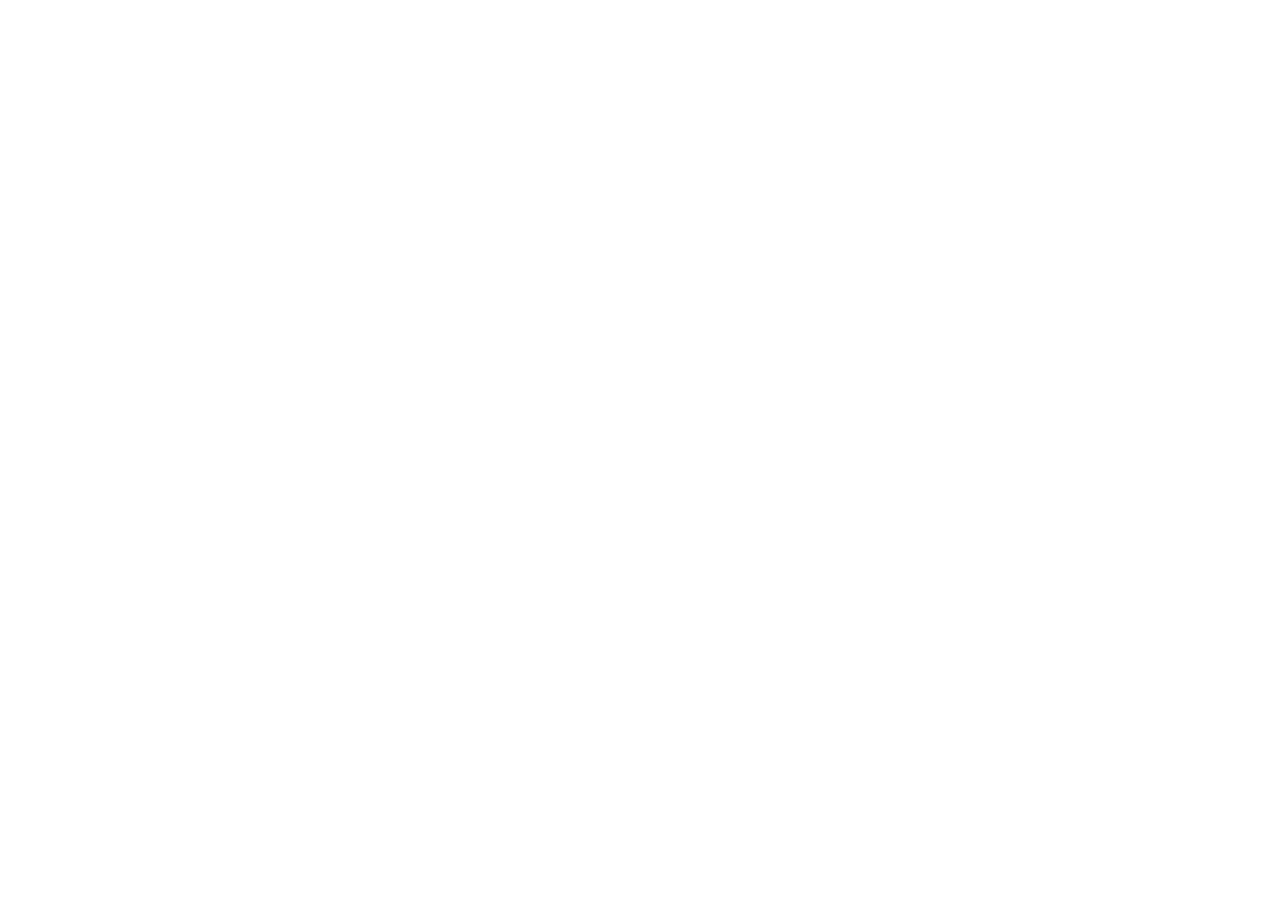
==== login.html @ 7dd2579e "init project" ====
<!DOCTYPE html>
<html lang="en">

<head>
  <meta charset="UTF-8">
  <meta http-equiv="X-UA-Compatible" content="IE=edge">
  <meta name="viewport" content="width=device-width, initial-scale=1.0">
  <title>Document</title>
</head>

<body>

</body>

</html>
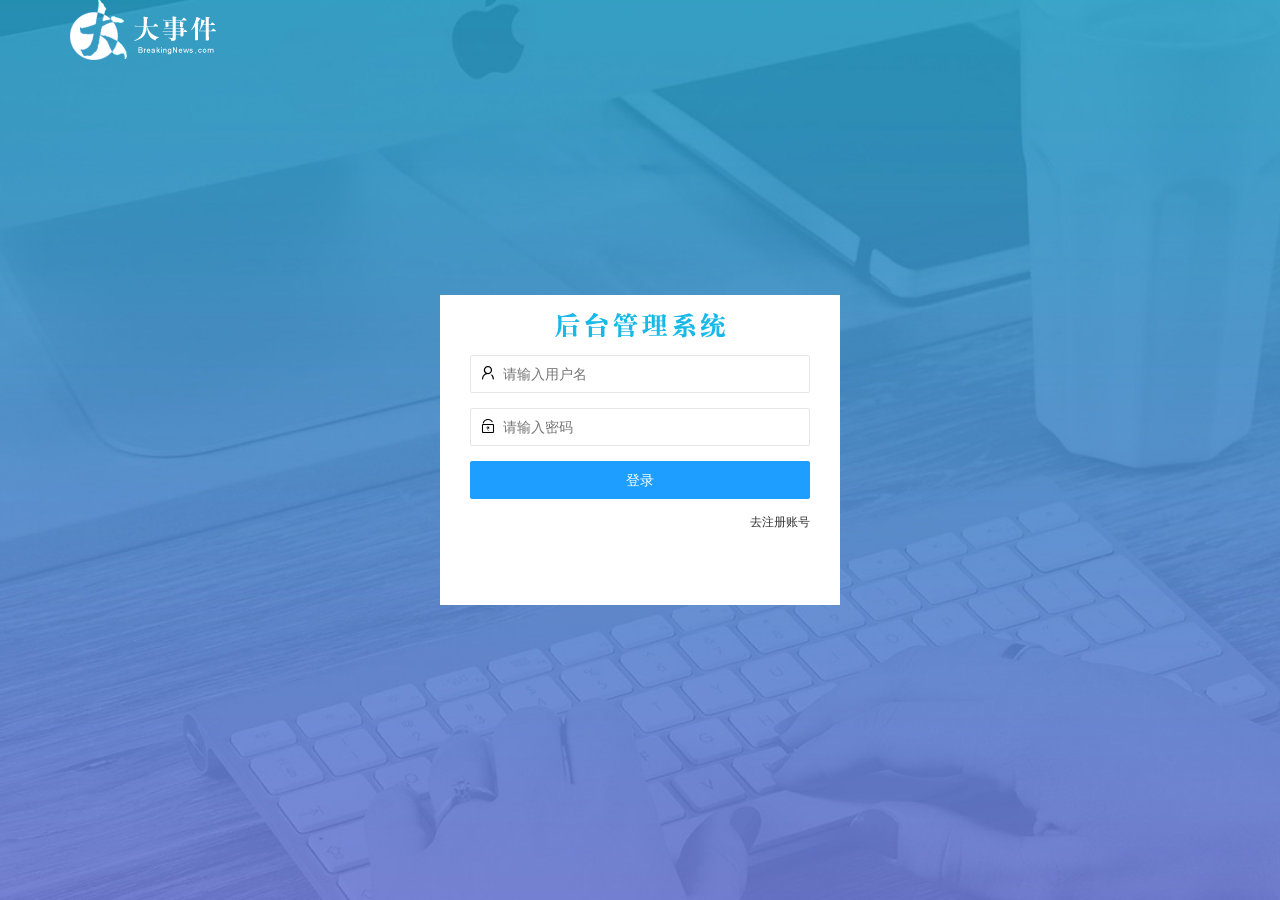
==== commit ae02a8e5: "完成了登录和注册功能的开发" ====
--- a/login.html
+++ b/login.html
@@ -5,11 +5,92 @@
   <meta charset="UTF-8">
   <meta http-equiv="X-UA-Compatible" content="IE=edge">
   <meta name="viewport" content="width=device-width, initial-scale=1.0">
-  <title>Document</title>
+  <title>大事件-登录/注册</title>
+  <!-- 导入 LayUI 的样式 -->
+  <link rel="stylesheet" href="./assets/lib/layui/css/layui.css" />
+  <!-- 导入自己的样式表 -->
+  <link rel="stylesheet" href="./assets/css/login.css">
 </head>
 
 <body>
+  <!-- 头部的 Logo 区域 -->
+  <div class="layui-main">
+    <img src="./assets/images/logo.png" alt="" />
+  </div>
 
+  <!-- 登录注册区域 -->
+  <div class="loginAndRegBox">
+    <div class="title-box"></div>
+
+    <!-- 登录的div -->
+    <div class="login-box">
+      <!-- 登录的表单 -->
+      <form class="layui-form" id="form_login">
+        <!-- 用户名 -->
+        <div class="layui-form-item">
+          <i class="layui-icon layui-icon-username"></i>
+          <input type="text" name="username" required lay-verify="required" placeholder="请输入用户名" autocomplete="off"
+            class="layui-input" />
+        </div>
+        <!-- 密码 -->
+        <div class="layui-form-item">
+          <i class="layui-icon layui-icon-password"></i>
+          <input type="password" name="password" required lay-verify="required|pwd" placeholder="请输入密码"
+            autocomplete="off" class="layui-input" />
+        </div>
+        <!-- 登录按钮 -->
+        <div class="layui-form-item">
+          <!-- 注意：表单提交按钮和普通按钮的区别，就是 lay-submit 属性 -->
+          <button class="layui-btn layui-btn-fluid layui-btn-normal" lay-submit>登录</button>
+        </div>
+        <div class="layui-form-item links">
+          <a href="javascript:;" id="link_reg">去注册账号</a>
+        </div>
+      </form>
+    </div>
+
+    <!-- 注册的div -->
+    <div class="reg-box">
+      <!-- 注册的表单 -->
+      <form class="layui-form" id="form_reg">
+        <!-- 用户名 -->
+        <div class="layui-form-item">
+          <i class="layui-icon layui-icon-username"></i>
+          <input type="text" name="username" required lay-verify="required" placeholder="请输入用户名" autocomplete="off"
+            class="layui-input" />
+        </div>
+        <!-- 密码 -->
+        <div class="layui-form-item">
+          <i class="layui-icon layui-icon-password"></i>
+          <input type="password" name="password" required lay-verify="required|pwd" placeholder="请输入密码"
+            autocomplete="off" class="layui-input" />
+        </div>
+        <!-- 密码确认框 -->
+        <div class="layui-form-item">
+          <i class="layui-icon layui-icon-password"></i>
+          <input type="password" name="repassword" required lay-verify="required|pwd|repwd" placeholder="再次确认密码"
+            autocomplete="off" class="layui-input" />
+        </div>
+        <!-- 注册按钮 -->
+        <div class="layui-form-item">
+          <!-- 注意：表单提交按钮和普通按钮的区别，就是 lay-submit 属性 -->
+          <button class="layui-btn layui-btn-fluid layui-btn-normal" lay-submit>注册</button>
+        </div>
+        <div class="layui-form-item links">
+          <a href="javascript:;" id="link_login">去登录</a>
+        </div>
+      </form>
+    </div>
+  </div>
+
+  <!-- 导入 Layui 的JS文件 -->
+  <script src="./assets/lib/layui/layui.all.js"></script>
+  <!-- 导入 JQuery -->
+  <script src="./assets/lib/jquery.js"></script>
+  <!-- 导入自己封装的 baseAPI.js -->
+  <script src="./assets/js/baseAPI.js"></script>
+  <!-- 导入自己的 JavaScript 脚本 -->
+  <script src="./assets/js/login.js"></script>
 </body>
 
 </html>
--- a/assets/lib/layui/css/layui.css
+++ b/assets/lib/layui/css/layui.css
@@ -0,0 +1,2 @@
+/** layui-v2.5.5 MIT License By https://www.layui.com */
+ .layui-inline,img{display:inline-block;vertical-align:middle}h1,h2,h3,h4,h5,h6{font-weight:400}.layui-edge,.layui-header,.layui-inline,.layui-main{position:relative}.layui-body,.layui-edge,.layui-elip{overflow:hidden}.layui-btn,.layui-edge,.layui-inline,img{vertical-align:middle}.layui-btn,.layui-disabled,.layui-icon,.layui-unselect{-moz-user-select:none;-webkit-user-select:none;-ms-user-select:none}.layui-elip,.layui-form-checkbox span,.layui-form-pane .layui-form-label{text-overflow:ellipsis;white-space:nowrap}.layui-breadcrumb,.layui-tree-btnGroup{visibility:hidden}blockquote,body,button,dd,div,dl,dt,form,h1,h2,h3,h4,h5,h6,input,li,ol,p,pre,td,textarea,th,ul{margin:0;padding:0;-webkit-tap-highlight-color:rgba(0,0,0,0)}a:active,a:hover{outline:0}img{border:none}li{list-style:none}table{border-collapse:collapse;border-spacing:0}h4,h5,h6{font-size:100%}button,input,optgroup,option,select,textarea{font-family:inherit;font-size:inherit;font-style:inherit;font-weight:inherit;outline:0}pre{white-space:pre-wrap;white-space:-moz-pre-wrap;white-space:-pre-wrap;white-space:-o-pre-wrap;word-wrap:break-word}body{line-height:24px;font:14px Helvetica Neue,Helvetica,PingFang SC,Tahoma,Arial,sans-serif}hr{height:1px;margin:10px 0;border:0;clear:both}a{color:#333;text-decoration:none}a:hover{color:#777}a cite{font-style:normal;*cursor:pointer}.layui-border-box,.layui-border-box *{box-sizing:border-box}.layui-box,.layui-box *{box-sizing:content-box}.layui-clear{clear:both;*zoom:1}.layui-clear:after{content:'\20';clear:both;*zoom:1;display:block;height:0}.layui-inline{*display:inline;*zoom:1}.layui-edge{display:inline-block;width:0;height:0;border-width:6px;border-style:dashed;border-color:transparent}.layui-edge-top{top:-4px;border-bottom-color:#999;border-bottom-style:solid}.layui-edge-right{border-left-color:#999;border-left-style:solid}.layui-edge-bottom{top:2px;border-top-color:#999;border-top-style:solid}.layui-edge-left{border-right-color:#999;border-right-style:solid}.layui-disabled,.layui-disabled:hover{color:#d2d2d2!important;cursor:not-allowed!important}.layui-circle{border-radius:100%}.layui-show{display:block!important}.layui-hide{display:none!important}@font-face{font-family:layui-icon;src:url(../font/iconfont.eot?v=250);src:url(../font/iconfont.eot?v=250#iefix) format('embedded-opentype'),url(../font/iconfont.woff2?v=250) format('woff2'),url(../font/iconfont.woff?v=250) format('woff'),url(../font/iconfont.ttf?v=250) format('truetype'),url(../font/iconfont.svg?v=250#layui-icon) format('svg')}.layui-icon{font-family:layui-icon!important;font-size:16px;font-style:normal;-webkit-font-smoothing:antialiased;-moz-osx-font-smoothing:grayscale}.layui-icon-reply-fill:before{content:"\e611"}.layui-icon-set-fill:before{content:"\e614"}.layui-icon-menu-fill:before{content:"\e60f"}.layui-icon-search:before{content:"\e615"}.layui-icon-share:before{content:"\e641"}.layui-icon-set-sm:before{content:"\e620"}.layui-icon-engine:before{content:"\e628"}.layui-icon-close:before{content:"\1006"}.layui-icon-close-fill:before{content:"\1007"}.layui-icon-chart-screen:before{content:"\e629"}.layui-icon-star:before{content:"\e600"}.layui-icon-circle-dot:before{content:"\e617"}.layui-icon-chat:before{content:"\e606"}.layui-icon-release:before{content:"\e609"}.layui-icon-list:before{content:"\e60a"}.layui-icon-chart:before{content:"\e62c"}.layui-icon-ok-circle:before{content:"\1005"}.layui-icon-layim-theme:before{content:"\e61b"}.layui-icon-table:before{content:"\e62d"}.layui-icon-right:before{content:"\e602"}.layui-icon-left:before{content:"\e603"}.layui-icon-cart-simple:before{content:"\e698"}.layui-icon-face-cry:before{content:"\e69c"}.layui-icon-face-smile:before{content:"\e6af"}.layui-icon-survey:before{content:"\e6b2"}.layui-icon-tree:before{content:"\e62e"}.layui-icon-upload-circle:before{content:"\e62f"}.layui-icon-add-circle:before{content:"\e61f"}.layui-icon-download-circle:before{content:"\e601"}.layui-icon-templeate-1:before{content:"\e630"}.layui-icon-util:before{content:"\e631"}.layui-icon-face-surprised:before{content:"\e664"}.layui-icon-edit:before{content:"\e642"}.layui-icon-speaker:before{content:"\e645"}.layui-icon-down:before{content:"\e61a"}.layui-icon-file:before{content:"\e621"}.layui-icon-layouts:before{content:"\e632"}.layui-icon-rate-half:before{content:"\e6c9"}.layui-icon-add-circle-fine:before{content:"\e608"}.layui-icon-prev-circle:before{content:"\e633"}.layui-icon-read:before{content:"\e705"}.layui-icon-404:before{content:"\e61c"}.layui-icon-carousel:before{content:"\e634"}.layui-icon-help:before{content:"\e607"}.layui-icon-code-circle:before{content:"\e635"}.layui-icon-water:before{content:"\e636"}.layui-icon-username:before{content:"\e66f"}.layui-icon-find-fill:before{content:"\e670"}.layui-icon-about:before{content:"\e60b"}.layui-icon-location:before{content:"\e715"}.layui-icon-up:before{content:"\e619"}.layui-icon-pause:before{content:"\e651"}.layui-icon-date:before{content:"\e637"}.layui-icon-layim-uploadfile:before{content:"\e61d"}.layui-icon-delete:before{content:"\e640"}.layui-icon-play:before{content:"\e652"}.layui-icon-top:before{content:"\e604"}.layui-icon-friends:before{content:"\e612"}.layui-icon-refresh-3:before{content:"\e9aa"}.layui-icon-ok:before{content:"\e605"}.layui-icon-layer:before{content:"\e638"}.layui-icon-face-smile-fine:before{content:"\e60c"}.layui-icon-dollar:before{content:"\e659"}.layui-icon-group:before{content:"\e613"}.layui-icon-layim-download:before{content:"\e61e"}.layui-icon-picture-fine:before{content:"\e60d"}.layui-icon-link:before{content:"\e64c"}.layui-icon-diamond:before{content:"\e735"}.layui-icon-log:before{content:"\e60e"}.layui-icon-rate-solid:before{content:"\e67a"}.layui-icon-fonts-del:before{content:"\e64f"}.layui-icon-unlink:before{content:"\e64d"}.layui-icon-fonts-clear:before{content:"\e639"}.layui-icon-triangle-r:before{content:"\e623"}.layui-icon-circle:before{content:"\e63f"}.layui-icon-radio:before{content:"\e643"}.layui-icon-align-center:before{content:"\e647"}.layui-icon-align-right:before{content:"\e648"}.layui-icon-align-left:before{content:"\e649"}.layui-icon-loading-1:before{content:"\e63e"}.layui-icon-return:before{content:"\e65c"}.layui-icon-fonts-strong:before{content:"\e62b"}.layui-icon-upload:before{content:"\e67c"}.layui-icon-dialogue:before{content:"\e63a"}.layui-icon-video:before{content:"\e6ed"}.layui-icon-headset:before{content:"\e6fc"}.layui-icon-cellphone-fine:before{content:"\e63b"}.layui-icon-add-1:before{content:"\e654"}.layui-icon-face-smile-b:before{content:"\e650"}.layui-icon-fonts-html:before{content:"\e64b"}.layui-icon-form:before{content:"\e63c"}.layui-icon-cart:before{content:"\e657"}.layui-icon-camera-fill:before{content:"\e65d"}.layui-icon-tabs:before{content:"\e62a"}.layui-icon-fonts-code:before{content:"\e64e"}.layui-icon-fire:before{content:"\e756"}.layui-icon-set:before{content:"\e716"}.layui-icon-fonts-u:before{content:"\e646"}.layui-icon-triangle-d:before{content:"\e625"}.layui-icon-tips:before{content:"\e702"}.layui-icon-picture:before{content:"\e64a"}.layui-icon-more-vertical:before{content:"\e671"}.layui-icon-flag:before{content:"\e66c"}.layui-icon-loading:before{content:"\e63d"}.layui-icon-fonts-i:before{content:"\e644"}.layui-icon-refresh-1:before{content:"\e666"}.layui-icon-rmb:before{content:"\e65e"}.layui-icon-home:before{content:"\e68e"}.layui-icon-user:before{content:"\e770"}.layui-icon-notice:before{content:"\e667"}.layui-icon-login-weibo:before{content:"\e675"}.layui-icon-voice:before{content:"\e688"}.layui-icon-upload-drag:before{content:"\e681"}.layui-icon-login-qq:before{content:"\e676"}.layui-icon-snowflake:before{content:"\e6b1"}.layui-icon-file-b:before{content:"\e655"}.layui-icon-template:before{content:"\e663"}.layui-icon-auz:before{content:"\e672"}.layui-icon-console:before{content:"\e665"}.layui-icon-app:before{content:"\e653"}.layui-icon-prev:before{content:"\e65a"}.layui-icon-website:before{content:"\e7ae"}.layui-icon-next:before{content:"\e65b"}.layui-icon-component:before{content:"\e857"}.layui-icon-more:before{content:"\e65f"}.layui-icon-login-wechat:before{content:"\e677"}.layui-icon-shrink-right:before{content:"\e668"}.layui-icon-spread-left:before{content:"\e66b"}.layui-icon-camera:before{content:"\e660"}.layui-icon-note:before{content:"\e66e"}.layui-icon-refresh:before{content:"\e669"}.layui-icon-female:before{content:"\e661"}.layui-icon-male:before{content:"\e662"}.layui-icon-password:before{content:"\e673"}.layui-icon-senior:before{content:"\e674"}.layui-icon-theme:before{content:"\e66a"}.layui-icon-tread:before{content:"\e6c5"}.layui-icon-praise:before{content:"\e6c6"}.layui-icon-star-fill:before{content:"\e658"}.layui-icon-rate:before{content:"\e67b"}.layui-icon-template-1:before{content:"\e656"}.layui-icon-vercode:before{content:"\e679"}.layui-icon-cellphone:before{content:"\e678"}.layui-icon-screen-full:before{content:"\e622"}.layui-icon-screen-restore:before{content:"\e758"}.layui-icon-cols:before{content:"\e610"}.layui-icon-export:before{content:"\e67d"}.layui-icon-print:before{content:"\e66d"}.layui-icon-slider:before{content:"\e714"}.layui-icon-addition:before{content:"\e624"}.layui-icon-subtraction:before{content:"\e67e"}.layui-icon-service:before{content:"\e626"}.layui-icon-transfer:before{content:"\e691"}.layui-main{width:1140px;margin:0 auto}.layui-header{z-index:1000;height:60px}.layui-header a:hover{transition:all .5s;-webkit-transition:all .5s}.layui-side{position:fixed;left:0;top:0;bottom:0;z-index:999;width:200px;overflow-x:hidden}.layui-side-scroll{position:relative;width:220px;height:100%;overflow-x:hidden}.layui-body{position:absolute;left:200px;right:0;top:0;bottom:0;z-index:998;width:auto;overflow-y:auto;box-sizing:border-box}.layui-layout-body{overflow:hidden}.layui-layout-admin .layui-header{background-color:#23262E}.layui-layout-admin .layui-side{top:60px;width:200px;overflow-x:hidden}.layui-layout-admin .layui-body{position:fixed;top:60px;bottom:44px}.layui-layout-admin .layui-main{width:auto;margin:0 15px}.layui-layout-admin .layui-footer{position:fixed;left:200px;right:0;bottom:0;height:44px;line-height:44px;padding:0 15px;background-color:#eee}.layui-layout-admin .layui-logo{position:absolute;left:0;top:0;width:200px;height:100%;line-height:60px;text-align:center;color:#009688;font-size:16px}.layui-layout-admin .layui-header .layui-nav{background:0 0}.layui-layout-left{position:absolute!important;left:200px;top:0}.layui-layout-right{position:absolute!important;right:0;top:0}.layui-container{position:relative;margin:0 auto;padding:0 15px;box-sizing:border-box}.layui-fluid{position:relative;margin:0 auto;padding:0 15px}.layui-row:after,.layui-row:before{content:'';display:block;clear:both}.layui-col-lg1,.layui-col-lg10,.layui-col-lg11,.layui-col-lg12,.layui-col-lg2,.layui-col-lg3,.layui-col-lg4,.layui-col-lg5,.layui-col-lg6,.layui-col-lg7,.layui-col-lg8,.layui-col-lg9,.layui-col-md1,.layui-col-md10,.layui-col-md11,.layui-col-md12,.layui-col-md2,.layui-col-md3,.layui-col-md4,.layui-col-md5,.layui-col-md6,.layui-col-md7,.layui-col-md8,.layui-col-md9,.layui-col-sm1,.layui-col-sm10,.layui-col-sm11,.layui-col-sm12,.layui-col-sm2,.layui-col-sm3,.layui-col-sm4,.layui-col-sm5,.layui-col-sm6,.layui-col-sm7,.layui-col-sm8,.layui-col-sm9,.layui-col-xs1,.layui-col-xs10,.layui-col-xs11,.layui-col-xs12,.layui-col-xs2,.layui-col-xs3,.layui-col-xs4,.layui-col-xs5,.layui-col-xs6,.layui-col-xs7,.layui-col-xs8,.layui-col-xs9{position:relative;display:block;box-sizing:border-box}.layui-col-xs1,.layui-col-xs10,.layui-col-xs11,.layui-col-xs12,.layui-col-xs2,.layui-col-xs3,.layui-col-xs4,.layui-col-xs5,.layui-col-xs6,.layui-col-xs7,.layui-col-xs8,.layui-col-xs9{float:left}.layui-col-xs1{width:8.33333333%}.layui-col-xs2{width:16.66666667%}.layui-col-xs3{width:25%}.layui-col-xs4{width:33.33333333%}.layui-col-xs5{width:41.66666667%}.layui-col-xs6{width:50%}.layui-col-xs7{width:58.33333333%}.layui-col-xs8{width:66.66666667%}.layui-col-xs9{width:75%}.layui-col-xs10{width:83.33333333%}.layui-col-xs11{width:91.66666667%}.layui-col-xs12{width:100%}.layui-col-xs-offset1{margin-left:8.33333333%}.layui-col-xs-offset2{margin-left:16.66666667%}.layui-col-xs-offset3{margin-left:25%}.layui-col-xs-offset4{margin-left:33.33333333%}.layui-col-xs-offset5{margin-left:41.66666667%}.layui-col-xs-offset6{margin-left:50%}.layui-col-xs-offset7{margin-left:58.33333333%}.layui-col-xs-offset8{margin-left:66.66666667%}.layui-col-xs-offset9{margin-left:75%}.layui-col-xs-offset10{margin-left:83.33333333%}.layui-col-xs-offset11{margin-left:91.66666667%}.layui-col-xs-offset12{margin-left:100%}@media screen and (max-width:768px){.layui-hide-xs{display:none!important}.layui-show-xs-block{display:block!important}.layui-show-xs-inline{display:inline!important}.layui-show-xs-inline-block{display:inline-block!important}}@media screen and (min-width:768px){.layui-container{width:750px}.layui-hide-sm{display:none!important}.layui-show-sm-block{display:block!important}.layui-show-sm-inline{display:inline!important}.layui-show-sm-inline-block{display:inline-block!important}.layui-col-sm1,.layui-col-sm10,.layui-col-sm11,.layui-col-sm12,.layui-col-sm2,.layui-col-sm3,.layui-col-sm4,.layui-col-sm5,.layui-col-sm6,.layui-col-sm7,.layui-col-sm8,.layui-col-sm9{float:left}.layui-col-sm1{width:8.33333333%}.layui-col-sm2{width:16.66666667%}.layui-col-sm3{width:25%}.layui-col-sm4{width:33.33333333%}.layui-col-sm5{width:41.66666667%}.layui-col-sm6{width:50%}.layui-col-sm7{width:58.33333333%}.layui-col-sm8{width:66.66666667%}.layui-col-sm9{width:75%}.layui-col-sm10{width:83.33333333%}.layui-col-sm11{width:91.66666667%}.layui-col-sm12{width:100%}.layui-col-sm-offset1{margin-left:8.33333333%}.layui-col-sm-offset2{margin-left:16.66666667%}.layui-col-sm-offset3{margin-left:25%}.layui-col-sm-offset4{margin-left:33.33333333%}.layui-col-sm-offset5{margin-left:41.66666667%}.layui-col-sm-offset6{margin-left:50%}.layui-col-sm-offset7{margin-left:58.33333333%}.layui-col-sm-offset8{margin-left:66.66666667%}.layui-col-sm-offset9{margin-left:75%}.layui-col-sm-offset10{margin-left:83.33333333%}.layui-col-sm-offset11{margin-left:91.66666667%}.layui-col-sm-offset12{margin-left:100%}}@media screen and (min-width:992px){.layui-container{width:970px}.layui-hide-md{display:none!important}.layui-show-md-block{display:block!important}.layui-show-md-inline{display:inline!important}.layui-show-md-inline-block{display:inline-block!important}.layui-col-md1,.layui-col-md10,.layui-col-md11,.layui-col-md12,.layui-col-md2,.layui-col-md3,.layui-col-md4,.layui-col-md5,.layui-col-md6,.layui-col-md7,.layui-col-md8,.layui-col-md9{float:left}.layui-col-md1{width:8.33333333%}.layui-col-md2{width:16.66666667%}.layui-col-md3{width:25%}.layui-col-md4{width:33.33333333%}.layui-col-md5{width:41.66666667%}.layui-col-md6{width:50%}.layui-col-md7{width:58.33333333%}.layui-col-md8{width:66.66666667%}.layui-col-md9{width:75%}.layui-col-md10{width:83.33333333%}.layui-col-md11{width:91.66666667%}.layui-col-md12{width:100%}.layui-col-md-offset1{margin-left:8.33333333%}.layui-col-md-offset2{margin-left:16.66666667%}.layui-col-md-offset3{margin-left:25%}.layui-col-md-offset4{margin-left:33.33333333%}.layui-col-md-offset5{margin-left:41.66666667%}.layui-col-md-offset6{margin-left:50%}.layui-col-md-offset7{margin-left:58.33333333%}.layui-col-md-offset8{margin-left:66.66666667%}.layui-col-md-offset9{margin-left:75%}.layui-col-md-offset10{margin-left:83.33333333%}.layui-col-md-offset11{margin-left:91.66666667%}.layui-col-md-offset12{margin-left:100%}}@media screen and (min-width:1200px){.layui-container{width:1170px}.layui-hide-lg{display:none!important}.layui-show-lg-block{display:block!important}.layui-show-lg-inline{display:inline!important}.layui-show-lg-inline-block{display:inline-block!important}.layui-col-lg1,.layui-col-lg10,.layui-col-lg11,.layui-col-lg12,.layui-col-lg2,.layui-col-lg3,.layui-col-lg4,.layui-col-lg5,.layui-col-lg6,.layui-col-lg7,.layui-col-lg8,.layui-col-lg9{float:left}.layui-col-lg1{width:8.33333333%}.layui-col-lg2{width:16.66666667%}.layui-col-lg3{width:25%}.layui-col-lg4{width:33.33333333%}.layui-col-lg5{width:41.66666667%}.layui-col-lg6{width:50%}.layui-col-lg7{width:58.33333333%}.layui-col-lg8{width:66.66666667%}.layui-col-lg9{width:75%}.layui-col-lg10{width:83.33333333%}.layui-col-lg11{width:91.66666667%}.layui-col-lg12{width:100%}.layui-col-lg-offset1{margin-left:8.33333333%}.layui-col-lg-offset2{margin-left:16.66666667%}.layui-col-lg-offset3{margin-left:25%}.layui-col-lg-offset4{margin-left:33.33333333%}.layui-col-lg-offset5{margin-left:41.66666667%}.layui-col-lg-offset6{margin-left:50%}.layui-col-lg-offset7{margin-left:58.33333333%}.layui-col-lg-offset8{margin-left:66.66666667%}.layui-col-lg-offset9{margin-left:75%}.layui-col-lg-offset10{margin-left:83.33333333%}.layui-col-lg-offset11{margin-left:91.66666667%}.layui-col-lg-offset12{margin-left:100%}}.layui-col-space1{margin:-.5px}.layui-col-space1>*{padding:.5px}.layui-col-space3{margin:-1.5px}.layui-col-space3>*{padding:1.5px}.layui-col-space5{margin:-2.5px}.layui-col-space5>*{padding:2.5px}.layui-col-space8{margin:-3.5px}.layui-col-space8>*{padding:3.5px}.layui-col-space10{margin:-5px}.layui-col-space10>*{padding:5px}.layui-col-space12{margin:-6px}.layui-col-space12>*{padding:6px}.layui-col-space15{margin:-7.5px}.layui-col-space15>*{padding:7.5px}.layui-col-space18{margin:-9px}.layui-col-space18>*{padding:9px}.layui-col-space20{margin:-10px}.layui-col-space20>*{padding:10px}.layui-col-space22{margin:-11px}.layui-col-space22>*{padding:11px}.layui-col-space25{margin:-12.5px}.layui-col-space25>*{padding:12.5px}.layui-col-space30{margin:-15px}.layui-col-space30>*{padding:15px}.layui-btn,.layui-input,.layui-select,.layui-textarea,.layui-upload-button{outline:0;-webkit-appearance:none;transition:all .3s;-webkit-transition:all .3s;box-sizing:border-box}.layui-elem-quote{margin-bottom:10px;padding:15px;line-height:22px;border-left:5px solid #009688;border-radius:0 2px 2px 0;background-color:#f2f2f2}.layui-quote-nm{border-style:solid;border-width:1px 1px 1px 5px;background:0 0}.layui-elem-field{margin-bottom:10px;padding:0;border-width:1px;border-style:solid}.layui-elem-field legend{margin-left:20px;padding:0 10px;font-size:20px;font-weight:300}.layui-field-title{margin:10px 0 20px;border-width:1px 0 0}.layui-field-box{padding:10px 15px}.layui-field-title .layui-field-box{padding:10px 0}.layui-progress{position:relative;height:6px;border-radius:20px;background-color:#e2e2e2}.layui-progress-bar{position:absolute;left:0;top:0;width:0;max-width:100%;height:6px;border-radius:20px;text-align:right;background-color:#5FB878;transition:all .3s;-webkit-transition:all .3s}.layui-progress-big,.layui-progress-big .layui-progress-bar{height:18px;line-height:18px}.layui-progress-text{position:relative;top:-20px;line-height:18px;font-size:12px;color:#666}.layui-progress-big .layui-progress-text{position:static;padding:0 10px;color:#fff}.layui-collapse{border-width:1px;border-style:solid;border-radius:2px}.layui-colla-content,.layui-colla-item{border-top-width:1px;border-top-style:solid}.layui-colla-item:first-child{border-top:none}.layui-colla-title{position:relative;height:42px;line-height:42px;padding:0 15px 0 35px;color:#333;background-color:#f2f2f2;cursor:pointer;font-size:14px;overflow:hidden}.layui-colla-content{display:none;padding:10px 15px;line-height:22px;color:#666}.layui-colla-icon{position:absolute;left:15px;top:0;font-size:14px}.layui-card{margin-bottom:15px;border-radius:2px;background-color:#fff;box-shadow:0 1px 2px 0 rgba(0,0,0,.05)}.layui-card:last-child{margin-bottom:0}.layui-card-header{position:relative;height:42px;line-height:42px;padding:0 15px;border-bottom:1px solid #f6f6f6;color:#333;border-radius:2px 2px 0 0;font-size:14px}.layui-bg-black,.layui-bg-blue,.layui-bg-cyan,.layui-bg-green,.layui-bg-orange,.layui-bg-red{color:#fff!important}.layui-card-body{position:relative;padding:10px 15px;line-height:24px}.layui-card-body[pad15]{padding:15px}.layui-card-body[pad20]{padding:20px}.layui-card-body .layui-table{margin:5px 0}.layui-card .layui-tab{margin:0}.layui-panel-window{position:relative;padding:15px;border-radius:0;border-top:5px solid #E6E6E6;background-color:#fff}.layui-auxiliar-moving{position:fixed;left:0;right:0;top:0;bottom:0;width:100%;height:100%;background:0 0;z-index:9999999999}.layui-form-label,.layui-form-mid,.layui-form-select,.layui-input-block,.layui-input-inline,.layui-textarea{position:relative}.layui-bg-red{background-color:#FF5722!important}.layui-bg-orange{background-color:#FFB800!important}.layui-bg-green{background-color:#009688!important}.layui-bg-cyan{background-color:#2F4056!important}.layui-bg-blue{background-color:#1E9FFF!important}.layui-bg-black{background-color:#393D49!important}.layui-bg-gray{background-color:#eee!important;color:#666!important}.layui-badge-rim,.layui-colla-content,.layui-colla-item,.layui-collapse,.layui-elem-field,.layui-form-pane .layui-form-item[pane],.layui-form-pane .layui-form-label,.layui-input,.layui-layedit,.layui-layedit-tool,.layui-quote-nm,.layui-select,.layui-tab-bar,.layui-tab-card,.layui-tab-title,.layui-tab-title .layui-this:after,.layui-textarea{border-color:#e6e6e6}.layui-timeline-item:before,hr{background-color:#e6e6e6}.layui-text{line-height:22px;font-size:14px;color:#666}.layui-text h1,.layui-text h2,.layui-text h3{font-weight:500;color:#333}.layui-text h1{font-size:30px}.layui-text h2{font-size:24px}.layui-text h3{font-size:18px}.layui-text a:not(.layui-btn){color:#01AAED}.layui-text a:not(.layui-btn):hover{text-decoration:underline}.layui-text ul{padding:5px 0 5px 15px}.layui-text ul li{margin-top:5px;list-style-type:disc}.layui-text em,.layui-word-aux{color:#999!important;padding:0 5px!important}.layui-btn{display:inline-block;height:38px;line-height:38px;padding:0 18px;background-color:#009688;color:#fff;white-space:nowrap;text-align:center;font-size:14px;border:none;border-radius:2px;cursor:pointer}.layui-btn:hover{opacity:.8;filter:alpha(opacity=80);color:#fff}.layui-btn:active{opacity:1;filter:alpha(opacity=100)}.layui-btn+.layui-btn{margin-left:10px}.layui-btn-container{font-size:0}.layui-btn-container .layui-btn{margin-right:10px;margin-bottom:10px}.layui-btn-container .layui-btn+.layui-btn{margin-left:0}.layui-table .layui-btn-container .layui-btn{margin-bottom:9px}.layui-btn-radius{border-radius:100px}.layui-btn .layui-icon{margin-right:3px;font-size:18px;vertical-align:bottom;vertical-align:middle\9}.layui-btn-primary{border:1px solid #C9C9C9;background-color:#fff;color:#555}.layui-btn-primary:hover{border-color:#009688;color:#333}.layui-btn-normal{background-color:#1E9FFF}.layui-btn-warm{background-color:#FFB800}.layui-btn-danger{background-color:#FF5722}.layui-btn-checked{background-color:#5FB878}.layui-btn-disabled,.layui-btn-disabled:active,.layui-btn-disabled:hover{border:1px solid #e6e6e6;background-color:#FBFBFB;color:#C9C9C9;cursor:not-allowed;opacity:1}.layui-btn-lg{height:44px;line-height:44px;padding:0 25px;font-size:16px}.layui-btn-sm{height:30px;line-height:30px;padding:0 10px;font-size:12px}.layui-btn-sm i{font-size:16px!important}.layui-btn-xs{height:22px;line-height:22px;padding:0 5px;font-size:12px}.layui-btn-xs i{font-size:14px!important}.layui-btn-group{display:inline-block;vertical-align:middle;font-size:0}.layui-btn-group .layui-btn{margin-left:0!important;margin-right:0!important;border-left:1px solid rgba(255,255,255,.5);border-radius:0}.layui-btn-group .layui-btn-primary{border-left:none}.layui-btn-group .layui-btn-primary:hover{border-color:#C9C9C9;color:#009688}.layui-btn-group .layui-btn:first-child{border-left:none;border-radius:2px 0 0 2px}.layui-btn-group .layui-btn-primary:first-child{border-left:1px solid #c9c9c9}.layui-btn-group .layui-btn:last-child{border-radius:0 2px 2px 0}.layui-btn-group .layui-btn+.layui-btn{margin-left:0}.layui-btn-group+.layui-btn-group{margin-left:10px}.layui-btn-fluid{width:100%}.layui-input,.layui-select,.layui-textarea{height:38px;line-height:1.3;line-height:38px\9;border-width:1px;border-style:solid;background-color:#fff;border-radius:2px}.layui-input::-webkit-input-placeholder,.layui-select::-webkit-input-placeholder,.layui-textarea::-webkit-input-placeholder{line-height:1.3}.layui-input,.layui-textarea{display:block;width:100%;padding-left:10px}.layui-input:hover,.layui-textarea:hover{border-color:#D2D2D2!important}.layui-input:focus,.layui-textarea:focus{border-color:#C9C9C9!important}.layui-textarea{min-height:100px;height:auto;line-height:20px;padding:6px 10px;resize:vertical}.layui-select{padding:0 10px}.layui-form input[type=checkbox],.layui-form input[type=radio],.layui-form select{display:none}.layui-form [lay-ignore]{display:initial}.layui-form-item{margin-bottom:15px;clear:both;*zoom:1}.layui-form-item:after{content:'\20';clear:both;*zoom:1;display:block;height:0}.layui-form-label{float:left;display:block;padding:9px 15px;width:80px;font-weight:400;line-height:20px;text-align:right}.layui-form-label-col{display:block;float:none;padding:9px 0;line-height:20px;text-align:left}.layui-form-item .layui-inline{margin-bottom:5px;margin-right:10px}.layui-input-block{margin-left:110px;min-height:36px}.layui-input-inline{display:inline-block;vertical-align:middle}.layui-form-item .layui-input-inline{float:left;width:190px;margin-right:10px}.layui-form-text .layui-input-inline{width:auto}.layui-form-mid{float:left;display:block;padding:9px 0!important;line-height:20px;margin-right:10px}.layui-form-danger+.layui-form-select .layui-input,.layui-form-danger:focus{border-color:#FF5722!important}.layui-form-select .layui-input{padding-right:30px;cursor:pointer}.layui-form-select .layui-edge{position:absolute;right:10px;top:50%;margin-top:-3px;cursor:pointer;border-width:6px;border-top-color:#c2c2c2;border-top-style:solid;transition:all .3s;-webkit-transition:all .3s}.layui-form-select dl{display:none;position:absolute;left:0;top:42px;padding:5px 0;z-index:899;min-width:100%;border:1px solid #d2d2d2;max-height:300px;overflow-y:auto;background-color:#fff;border-radius:2px;box-shadow:0 2px 4px rgba(0,0,0,.12);box-sizing:border-box}.layui-form-select dl dd,.layui-form-select dl dt{padding:0 10px;line-height:36px;white-space:nowrap;overflow:hidden;text-overflow:ellipsis}.layui-form-select dl dt{font-size:12px;color:#999}.layui-form-select dl dd{cursor:pointer}.layui-form-select dl dd:hover{background-color:#f2f2f2;-webkit-transition:.5s all;transition:.5s all}.layui-form-select .layui-select-group dd{padding-left:20px}.layui-form-select dl dd.layui-select-tips{padding-left:10px!important;color:#999}.layui-form-select dl dd.layui-this{background-color:#5FB878;color:#fff}.layui-form-checkbox,.layui-form-select dl dd.layui-disabled{background-color:#fff}.layui-form-selected dl{display:block}.layui-form-checkbox,.layui-form-checkbox *,.layui-form-switch{display:inline-block;vertical-align:middle}.layui-form-selected .layui-edge{margin-top:-9px;-webkit-transform:rotate(180deg);transform:rotate(180deg);margin-top:-3px\9}:root .layui-form-selected .layui-edge{margin-top:-9px\0/IE9}.layui-form-selectup dl{top:auto;bottom:42px}.layui-select-none{margin:5px 0;text-align:center;color:#999}.layui-select-disabled .layui-disabled{border-color:#eee!important}.layui-select-disabled .layui-edge{border-top-color:#d2d2d2}.layui-form-checkbox{position:relative;height:30px;line-height:30px;margin-right:10px;padding-right:30px;cursor:pointer;font-size:0;-webkit-transition:.1s linear;transition:.1s linear;box-sizing:border-box}.layui-form-checkbox span{padding:0 10px;height:100%;font-size:14px;border-radius:2px 0 0 2px;background-color:#d2d2d2;color:#fff;overflow:hidden}.layui-form-checkbox:hover span{background-color:#c2c2c2}.layui-form-checkbox i{position:absolute;right:0;top:0;width:30px;height:28px;border:1px solid #d2d2d2;border-left:none;border-radius:0 2px 2px 0;color:#fff;font-size:20px;text-align:center}.layui-form-checkbox:hover i{border-color:#c2c2c2;color:#c2c2c2}.layui-form-checked,.layui-form-checked:hover{border-color:#5FB878}.layui-form-checked span,.layui-form-checked:hover span{background-color:#5FB878}.layui-form-checked i,.layui-form-checked:hover i{color:#5FB878}.layui-form-item .layui-form-checkbox{margin-top:4px}.layui-form-checkbox[lay-skin=primary]{height:auto!important;line-height:normal!important;min-width:18px;min-height:18px;border:none!important;margin-right:0;padding-left:28px;padding-right:0;background:0 0}.layui-form-checkbox[lay-skin=primary] span{padding-left:0;padding-right:15px;line-height:18px;background:0 0;color:#666}.layui-form-checkbox[lay-skin=primary] i{right:auto;left:0;width:16px;height:16px;line-height:16px;border:1px solid #d2d2d2;font-size:12px;border-radius:2px;background-color:#fff;-webkit-transition:.1s linear;transition:.1s linear}.layui-form-checkbox[lay-skin=primary]:hover i{border-color:#5FB878;color:#fff}.layui-form-checked[lay-skin=primary] i{border-color:#5FB878!important;background-color:#5FB878;color:#fff}.layui-checkbox-disbaled[lay-skin=primary] span{background:0 0!important;color:#c2c2c2}.layui-checkbox-disbaled[lay-skin=primary]:hover i{border-color:#d2d2d2}.layui-form-item .layui-form-checkbox[lay-skin=primary]{margin-top:10px}.layui-form-switch{position:relative;height:22px;line-height:22px;min-width:35px;padding:0 5px;margin-top:8px;border:1px solid #d2d2d2;border-radius:20px;cursor:pointer;background-color:#fff;-webkit-transition:.1s linear;transition:.1s linear}.layui-form-switch i{position:absolute;left:5px;top:3px;width:16px;height:16px;border-radius:20px;background-color:#d2d2d2;-webkit-transition:.1s linear;transition:.1s linear}.layui-form-switch em{position:relative;top:0;width:25px;margin-left:21px;padding:0!important;text-align:center!important;color:#999!important;font-style:normal!important;font-size:12px}.layui-form-onswitch{border-color:#5FB878;background-color:#5FB878}.layui-checkbox-disbaled,.layui-checkbox-disbaled i{border-color:#e2e2e2!important}.layui-form-onswitch i{left:100%;margin-left:-21px;background-color:#fff}.layui-form-onswitch em{margin-left:5px;margin-right:21px;color:#fff!important}.layui-checkbox-disbaled span{background-color:#e2e2e2!important}.layui-checkbox-disbaled:hover i{color:#fff!important}[lay-radio]{display:none}.layui-form-radio,.layui-form-radio *{display:inline-block;vertical-align:middle}.layui-form-radio{line-height:28px;margin:6px 10px 0 0;padding-right:10px;cursor:pointer;font-size:0}.layui-form-radio *{font-size:14px}.layui-form-radio>i{margin-right:8px;font-size:22px;color:#c2c2c2}.layui-form-radio>i:hover,.layui-form-radioed>i{color:#5FB878}.layui-radio-disbaled>i{color:#e2e2e2!important}.layui-form-pane .layui-form-label{width:110px;padding:8px 15px;height:38px;line-height:20px;border-width:1px;border-style:solid;border-radius:2px 0 0 2px;text-align:center;background-color:#FBFBFB;overflow:hidden;box-sizing:border-box}.layui-form-pane .layui-input-inline{margin-left:-1px}.layui-form-pane .layui-input-block{margin-left:110px;left:-1px}.layui-form-pane .layui-input{border-radius:0 2px 2px 0}.layui-form-pane .layui-form-text .layui-form-label{float:none;width:100%;border-radius:2px;box-sizing:border-box;text-align:left}.layui-form-pane .layui-form-text .layui-input-inline{display:block;margin:0;top:-1px;clear:both}.layui-form-pane .layui-form-text .layui-input-block{margin:0;left:0;top:-1px}.layui-form-pane .layui-form-text .layui-textarea{min-height:100px;border-radius:0 0 2px 2px}.layui-form-pane .layui-form-checkbox{margin:4px 0 4px 10px}.layui-form-pane .layui-form-radio,.layui-form-pane .layui-form-switch{margin-top:6px;margin-left:10px}.layui-form-pane .layui-form-item[pane]{position:relative;border-width:1px;border-style:solid}.layui-form-pane .layui-form-item[pane] .layui-form-label{position:absolute;left:0;top:0;height:100%;border-width:0 1px 0 0}.layui-form-pane .layui-form-item[pane] .layui-input-inline{margin-left:110px}@media screen and (max-width:450px){.layui-form-item .layui-form-label{text-overflow:ellipsis;overflow:hidden;white-space:nowrap}.layui-form-item .layui-inline{display:block;margin-right:0;margin-bottom:20px;clear:both}.layui-form-item .layui-inline:after{content:'\20';clear:both;display:block;height:0}.layui-form-item .layui-input-inline{display:block;float:none;left:-3px;width:auto;margin:0 0 10px 112px}.layui-form-item .layui-input-inline+.layui-form-mid{margin-left:110px;top:-5px;padding:0}.layui-form-item .layui-form-checkbox{margin-right:5px;margin-bottom:5px}}.layui-layedit{border-width:1px;border-style:solid;border-radius:2px}.layui-layedit-tool{padding:3px 5px;border-bottom-width:1px;border-bottom-style:solid;font-size:0}.layedit-tool-fixed{position:fixed;top:0;border-top:1px solid #e2e2e2}.layui-layedit-tool .layedit-tool-mid,.layui-layedit-tool .layui-icon{display:inline-block;vertical-align:middle;text-align:center;font-size:14px}.layui-layedit-tool .layui-icon{position:relative;width:32px;height:30px;line-height:30px;margin:3px 5px;color:#777;cursor:pointer;border-radius:2px}.layui-layedit-tool .layui-icon:hover{color:#393D49}.layui-layedit-tool .layui-icon:active{color:#000}.layui-layedit-tool .layedit-tool-active{background-color:#e2e2e2;color:#000}.layui-layedit-tool .layui-disabled,.layui-layedit-tool .layui-disabled:hover{color:#d2d2d2;cursor:not-allowed}.layui-layedit-tool .layedit-tool-mid{width:1px;height:18px;margin:0 10px;background-color:#d2d2d2}.layedit-tool-html{width:50px!important;font-size:30px!important}.layedit-tool-b,.layedit-tool-code,.layedit-tool-help{font-size:16px!important}.layedit-tool-d,.layedit-tool-face,.layedit-tool-image,.layedit-tool-unlink{font-size:18px!important}.layedit-tool-image input{position:absolute;font-size:0;left:0;top:0;width:100%;height:100%;opacity:.01;filter:Alpha(opacity=1);cursor:pointer}.layui-layedit-iframe iframe{display:block;width:100%}#LAY_layedit_code{overflow:hidden}.layui-laypage{display:inline-block;*display:inline;*zoom:1;vertical-align:middle;margin:10px 0;font-size:0}.layui-laypage>a:first-child,.layui-laypage>a:first-child em{border-radius:2px 0 0 2px}.layui-laypage>a:last-child,.layui-laypage>a:last-child em{border-radius:0 2px 2px 0}.layui-laypage>:first-child{margin-left:0!important}.layui-laypage>:last-child{margin-right:0!important}.layui-laypage a,.layui-laypage button,.layui-laypage input,.layui-laypage select,.layui-laypage span{border:1px solid #e2e2e2}.layui-laypage a,.layui-laypage span{display:inline-block;*display:inline;*zoom:1;vertical-align:middle;padding:0 15px;height:28px;line-height:28px;margin:0 -1px 5px 0;background-color:#fff;color:#333;font-size:12px}.layui-flow-more a *,.layui-laypage input,.layui-table-view select[lay-ignore]{display:inline-block}.layui-laypage a:hover{color:#009688}.layui-laypage em{font-style:normal}.layui-laypage .layui-laypage-spr{color:#999;font-weight:700}.layui-laypage a{text-decoration:none}.layui-laypage .layui-laypage-curr{position:relative}.layui-laypage .layui-laypage-curr em{position:relative;color:#fff}.layui-laypage .layui-laypage-curr .layui-laypage-em{position:absolute;left:-1px;top:-1px;padding:1px;width:100%;height:100%;background-color:#009688}.layui-laypage-em{border-radius:2px}.layui-laypage-next em,.layui-laypage-prev em{font-family:Sim sun;font-size:16px}.layui-laypage .layui-laypage-count,.layui-laypage .layui-laypage-limits,.layui-laypage .layui-laypage-refresh,.layui-laypage .layui-laypage-skip{margin-left:10px;margin-right:10px;padding:0;border:none}.layui-laypage .layui-laypage-limits,.layui-laypage .layui-laypage-refresh{vertical-align:top}.layui-laypage .layui-laypage-refresh i{font-size:18px;cursor:pointer}.layui-laypage select{height:22px;padding:3px;border-radius:2px;cursor:pointer}.layui-laypage .layui-laypage-skip{height:30px;line-height:30px;color:#999}.layui-laypage button,.layui-laypage input{height:30px;line-height:30px;border-radius:2px;vertical-align:top;background-color:#fff;box-sizing:border-box}.layui-laypage input{width:40px;margin:0 10px;padding:0 3px;text-align:center}.layui-laypage input:focus,.layui-laypage select:focus{border-color:#009688!important}.layui-laypage button{margin-left:10px;padding:0 10px;cursor:pointer}.layui-table,.layui-table-view{margin:10px 0}.layui-flow-more{margin:10px 0;text-align:center;color:#999;font-size:14px}.layui-flow-more a{height:32px;line-height:32px}.layui-flow-more a *{vertical-align:top}.layui-flow-more a cite{padding:0 20px;border-radius:3px;background-color:#eee;color:#333;font-style:normal}.layui-flow-more a cite:hover{opacity:.8}.layui-flow-more a i{font-size:30px;color:#737383}.layui-table{width:100%;background-color:#fff;color:#666}.layui-table tr{transition:all .3s;-webkit-transition:all .3s}.layui-table th{text-align:left;font-weight:400}.layui-table tbody tr:hover,.layui-table thead tr,.layui-table-click,.layui-table-header,.layui-table-hover,.layui-table-mend,.layui-table-patch,.layui-table-tool,.layui-table-total,.layui-table-total tr,.layui-table[lay-even] tr:nth-child(even){background-color:#f2f2f2}.layui-table td,.layui-table th,.layui-table-col-set,.layui-table-fixed-r,.layui-table-grid-down,.layui-table-header,.layui-table-page,.layui-table-tips-main,.layui-table-tool,.layui-table-total,.layui-table-view,.layui-table[lay-skin=line],.layui-table[lay-skin=row]{border-width:1px;border-style:solid;border-color:#e6e6e6}.layui-table td,.layui-table th{position:relative;padding:9px 15px;min-height:20px;line-height:20px;font-size:14px}.layui-table[lay-skin=line] td,.layui-table[lay-skin=line] th{border-width:0 0 1px}.layui-table[lay-skin=row] td,.layui-table[lay-skin=row] th{border-width:0 1px 0 0}.layui-table[lay-skin=nob] td,.layui-table[lay-skin=nob] th{border:none}.layui-table img{max-width:100px}.layui-table[lay-size=lg] td,.layui-table[lay-size=lg] th{padding:15px 30px}.layui-table-view .layui-table[lay-size=lg] .layui-table-cell{height:40px;line-height:40px}.layui-table[lay-size=sm] td,.layui-table[lay-size=sm] th{font-size:12px;padding:5px 10px}.layui-table-view .layui-table[lay-size=sm] .layui-table-cell{height:20px;line-height:20px}.layui-table[lay-data]{display:none}.layui-table-box{position:relative;overflow:hidden}.layui-table-view .layui-table{position:relative;width:auto;margin:0}.layui-table-view .layui-table[lay-skin=line]{border-width:0 1px 0 0}.layui-table-view .layui-table[lay-skin=row]{border-width:0 0 1px}.layui-table-view .layui-table td,.layui-table-view .layui-table th{padding:5px 0;border-top:none;border-left:none}.layui-table-view .layui-table th.layui-unselect .layui-table-cell span{cursor:pointer}.layui-table-view .layui-table td{cursor:default}.layui-table-view .layui-table td[data-edit=text]{cursor:text}.layui-table-view .layui-form-checkbox[lay-skin=primary] i{width:18px;height:18px}.layui-table-view .layui-form-radio{line-height:0;padding:0}.layui-table-view .layui-form-radio>i{margin:0;font-size:20px}.layui-table-init{position:absolute;left:0;top:0;width:100%;height:100%;text-align:center;z-index:110}.layui-table-init .layui-icon{position:absolute;left:50%;top:50%;margin:-15px 0 0 -15px;font-size:30px;color:#c2c2c2}.layui-table-header{border-width:0 0 1px;overflow:hidden}.layui-table-header .layui-table{margin-bottom:-1px}.layui-table-tool .layui-inline[lay-event]{position:relative;width:26px;height:26px;padding:5px;line-height:16px;margin-right:10px;text-align:center;color:#333;border:1px solid #ccc;cursor:pointer;-webkit-transition:.5s all;transition:.5s all}.layui-table-tool .layui-inline[lay-event]:hover{border:1px solid #999}.layui-table-tool-temp{padding-right:120px}.layui-table-tool-self{position:absolute;right:17px;top:10px}.layui-table-tool .layui-table-tool-self .layui-inline[lay-event]{margin:0 0 0 10px}.layui-table-tool-panel{position:absolute;top:29px;left:-1px;padding:5px 0;min-width:150px;min-height:40px;border:1px solid #d2d2d2;text-align:left;overflow-y:auto;background-color:#fff;box-shadow:0 2px 4px rgba(0,0,0,.12)}.layui-table-cell,.layui-table-tool-panel li{overflow:hidden;text-overflow:ellipsis;white-space:nowrap}.layui-table-tool-panel li{padding:0 10px;line-height:30px;-webkit-transition:.5s all;transition:.5s all}.layui-table-tool-panel li .layui-form-checkbox[lay-skin=primary]{width:100%;padding-left:28px}.layui-table-tool-panel li:hover{background-color:#f2f2f2}.layui-table-tool-panel li .layui-form-checkbox[lay-skin=primary] i{position:absolute;left:0;top:0}.layui-table-tool-panel li .layui-form-checkbox[lay-skin=primary] span{padding:0}.layui-table-tool .layui-table-tool-self .layui-table-tool-panel{left:auto;right:-1px}.layui-table-col-set{position:absolute;right:0;top:0;width:20px;height:100%;border-width:0 0 0 1px;background-color:#fff}.layui-table-sort{width:10px;height:20px;margin-left:5px;cursor:pointer!important}.layui-table-sort .layui-edge{position:absolute;left:5px;border-width:5px}.layui-table-sort .layui-table-sort-asc{top:3px;border-top:none;border-bottom-style:solid;border-bottom-color:#b2b2b2}.layui-table-sort .layui-table-sort-asc:hover{border-bottom-color:#666}.layui-table-sort .layui-table-sort-desc{bottom:5px;border-bottom:none;border-top-style:solid;border-top-color:#b2b2b2}.layui-table-sort .layui-table-sort-desc:hover{border-top-color:#666}.layui-table-sort[lay-sort=asc] .layui-table-sort-asc{border-bottom-color:#000}.layui-table-sort[lay-sort=desc] .layui-table-sort-desc{border-top-color:#000}.layui-table-cell{height:28px;line-height:28px;padding:0 15px;position:relative;box-sizing:border-box}.layui-table-cell .layui-form-checkbox[lay-skin=primary]{top:-1px;padding:0}.layui-table-cell .layui-table-link{color:#01AAED}.laytable-cell-checkbox,.laytable-cell-numbers,.laytable-cell-radio,.laytable-cell-space{padding:0;text-align:center}.layui-table-body{position:relative;overflow:auto;margin-right:-1px;margin-bottom:-1px}.layui-table-body .layui-none{line-height:26px;padding:15px;text-align:center;color:#999}.layui-table-fixed{position:absolute;left:0;top:0;z-index:101}.layui-table-fixed .layui-table-body{overflow:hidden}.layui-table-fixed-l{box-shadow:0 -1px 8px rgba(0,0,0,.08)}.layui-table-fixed-r{left:auto;right:-1px;border-width:0 0 0 1px;box-shadow:-1px 0 8px rgba(0,0,0,.08)}.layui-table-fixed-r .layui-table-header{position:relative;overflow:visible}.layui-table-mend{position:absolute;right:-49px;top:0;height:100%;width:50px}.layui-table-tool{position:relative;z-index:890;width:100%;min-height:50px;line-height:30px;padding:10px 15px;border-width:0 0 1px}.layui-table-tool .layui-btn-container{margin-bottom:-10px}.layui-table-page,.layui-table-total{border-width:1px 0 0;margin-bottom:-1px;overflow:hidden}.layui-table-page{position:relative;width:100%;padding:7px 7px 0;height:41px;font-size:12px;white-space:nowrap}.layui-table-page>div{height:26px}.layui-table-page .layui-laypage{margin:0}.layui-table-page .layui-laypage a,.layui-table-page .layui-laypage span{height:26px;line-height:26px;margin-bottom:10px;border:none;background:0 0}.layui-table-page .layui-laypage a,.layui-table-page .layui-laypage span.layui-laypage-curr{padding:0 12px}.layui-table-page .layui-laypage span{margin-left:0;padding:0}.layui-table-page .layui-laypage .layui-laypage-prev{margin-left:-7px!important}.layui-table-page .layui-laypage .layui-laypage-curr .layui-laypage-em{left:0;top:0;padding:0}.layui-table-page .layui-laypage button,.layui-table-page .layui-laypage input{height:26px;line-height:26px}.layui-table-page .layui-laypage input{width:40px}.layui-table-page .layui-laypage button{padding:0 10px}.layui-table-page select{height:18px}.layui-table-patch .layui-table-cell{padding:0;width:30px}.layui-table-edit{position:absolute;left:0;top:0;width:100%;height:100%;padding:0 14px 1px;border-radius:0;box-shadow:1px 1px 20px rgba(0,0,0,.15)}.layui-table-edit:focus{border-color:#5FB878!important}select.layui-table-edit{padding:0 0 0 10px;border-color:#C9C9C9}.layui-table-view .layui-form-checkbox,.layui-table-view .layui-form-radio,.layui-table-view .layui-form-switch{top:0;margin:0;box-sizing:content-box}.layui-table-view .layui-form-checkbox{top:-1px;height:26px;line-height:26px}.layui-table-view .layui-form-checkbox i{height:26px}.layui-table-grid .layui-table-cell{overflow:visible}.layui-table-grid-down{position:absolute;top:0;right:0;width:26px;height:100%;padding:5px 0;border-width:0 0 0 1px;text-align:center;background-color:#fff;color:#999;cursor:pointer}.layui-table-grid-down .layui-icon{position:absolute;top:50%;left:50%;margin:-8px 0 0 -8px}.layui-table-grid-down:hover{background-color:#fbfbfb}body .layui-table-tips .layui-layer-content{background:0 0;padding:0;box-shadow:0 1px 6px rgba(0,0,0,.12)}.layui-table-tips-main{margin:-44px 0 0 -1px;max-height:150px;padding:8px 15px;font-size:14px;overflow-y:scroll;background-color:#fff;color:#666}.layui-table-tips-c{position:absolute;right:-3px;top:-13px;width:20px;height:20px;padding:3px;cursor:pointer;background-color:#666;border-radius:50%;color:#fff}.layui-table-tips-c:hover{background-color:#777}.layui-table-tips-c:before{position:relative;right:-2px}.layui-upload-file{display:none!important;opacity:.01;filter:Alpha(opacity=1)}.layui-upload-drag,.layui-upload-form,.layui-upload-wrap{display:inline-block}.layui-upload-list{margin:10px 0}.layui-upload-choose{padding:0 10px;color:#999}.layui-upload-drag{position:relative;padding:30px;border:1px dashed #e2e2e2;background-color:#fff;text-align:center;cursor:pointer;color:#999}.layui-upload-drag .layui-icon{font-size:50px;color:#009688}.layui-upload-drag[lay-over]{border-color:#009688}.layui-upload-iframe{position:absolute;width:0;height:0;border:0;visibility:hidden}.layui-upload-wrap{position:relative;vertical-align:middle}.layui-upload-wrap .layui-upload-file{display:block!important;position:absolute;left:0;top:0;z-index:10;font-size:100px;width:100%;height:100%;opacity:.01;filter:Alpha(opacity=1);cursor:pointer}.layui-transfer-active,.layui-transfer-box{display:inline-block;vertical-align:middle}.layui-transfer-box,.layui-transfer-header,.layui-transfer-search{border-width:0;border-style:solid;border-color:#e6e6e6}.layui-transfer-box{position:relative;border-width:1px;width:200px;height:360px;border-radius:2px;background-color:#fff}.layui-transfer-box .layui-form-checkbox{width:100%;margin:0!important}.layui-transfer-header{height:38px;line-height:38px;padding:0 10px;border-bottom-width:1px}.layui-transfer-search{position:relative;padding:10px;border-bottom-width:1px}.layui-transfer-search .layui-input{height:32px;padding-left:30px;font-size:12px}.layui-transfer-search .layui-icon-search{position:absolute;left:20px;top:50%;margin-top:-8px;color:#666}.layui-transfer-active{margin:0 15px}.layui-transfer-active .layui-btn{display:block;margin:0;padding:0 15px;background-color:#5FB878;border-color:#5FB878;color:#fff}.layui-transfer-active .layui-btn-disabled{background-color:#FBFBFB;border-color:#e6e6e6;color:#C9C9C9}.layui-transfer-active .layui-btn:first-child{margin-bottom:15px}.layui-transfer-active .layui-btn .layui-icon{margin:0;font-size:14px!important}.layui-transfer-data{padding:5px 0;overflow:auto}.layui-transfer-data li{height:32px;line-height:32px;padding:0 10px}.layui-transfer-data li:hover{background-color:#f2f2f2;transition:.5s all}.layui-transfer-data .layui-none{padding:15px 10px;text-align:center;color:#999}.layui-nav{position:relative;padding:0 20px;background-color:#393D49;color:#fff;border-radius:2px;font-size:0;box-sizing:border-box}.layui-nav *{font-size:14px}.layui-nav .layui-nav-item{position:relative;display:inline-block;*display:inline;*zoom:1;vertical-align:middle;line-height:60px}.layui-nav .layui-nav-item a{display:block;padding:0 20px;color:#fff;color:rgba(255,255,255,.7);transition:all .3s;-webkit-transition:all .3s}.layui-nav .layui-this:after,.layui-nav-bar,.layui-nav-tree .layui-nav-itemed:after{position:absolute;left:0;top:0;width:0;height:5px;background-color:#5FB878;transition:all .2s;-webkit-transition:all .2s}.layui-nav-bar{z-index:1000}.layui-nav .layui-nav-item a:hover,.layui-nav .layui-this a{color:#fff}.layui-nav .layui-this:after{content:'';top:auto;bottom:0;width:100%}.layui-nav-img{width:30px;height:30px;margin-right:10px;border-radius:50%}.layui-nav .layui-nav-more{content:'';width:0;height:0;border-style:solid dashed dashed;border-color:#fff transparent transparent;overflow:hidden;cursor:pointer;transition:all .2s;-webkit-transition:all .2s;position:absolute;top:50%;right:3px;margin-top:-3px;border-width:6px;border-top-color:rgba(255,255,255,.7)}.layui-nav .layui-nav-mored,.layui-nav-itemed>a .layui-nav-more{margin-top:-9px;border-style:dashed dashed solid;border-color:transparent transparent #fff}.layui-nav-child{display:none;position:absolute;left:0;top:65px;min-width:100%;line-height:36px;padding:5px 0;box-shadow:0 2px 4px rgba(0,0,0,.12);border:1px solid #d2d2d2;background-color:#fff;z-index:100;border-radius:2px;white-space:nowrap}.layui-nav .layui-nav-child a{color:#333}.layui-nav .layui-nav-child a:hover{background-color:#f2f2f2;color:#000}.layui-nav-child dd{position:relative}.layui-nav .layui-nav-child dd.layui-this a,.layui-nav-child dd.layui-this{background-color:#5FB878;color:#fff}.layui-nav-child dd.layui-this:after{display:none}.layui-nav-tree{width:200px;padding:0}.layui-nav-tree .layui-nav-item{display:block;width:100%;line-height:45px}.layui-nav-tree .layui-nav-item a{position:relative;height:45px;line-height:45px;text-overflow:ellipsis;overflow:hidden;white-space:nowrap}.layui-nav-tree .layui-nav-item a:hover{background-color:#4E5465}.layui-nav-tree .layui-nav-bar{width:5px;height:0;background-color:#009688}.layui-nav-tree .layui-nav-child dd.layui-this,.layui-nav-tree .layui-nav-child dd.layui-this a,.layui-nav-tree .layui-this,.layui-nav-tree .layui-this>a,.layui-nav-tree .layui-this>a:hover{background-color:#009688;color:#fff}.layui-nav-tree .layui-this:after{display:none}.layui-nav-itemed>a,.layui-nav-tree .layui-nav-title a,.layui-nav-tree .layui-nav-title a:hover{color:#fff!important}.layui-nav-tree .layui-nav-child{position:relative;z-index:0;top:0;border:none;box-shadow:none}.layui-nav-tree .layui-nav-child a{height:40px;line-height:40px;color:#fff;color:rgba(255,255,255,.7)}.layui-nav-tree .layui-nav-child,.layui-nav-tree .layui-nav-child a:hover{background:0 0;color:#fff}.layui-nav-tree .layui-nav-more{right:10px}.layui-nav-itemed>.layui-nav-child{display:block;padding:0;background-color:rgba(0,0,0,.3)!important}.layui-nav-itemed>.layui-nav-child>.layui-this>.layui-nav-child{display:block}.layui-nav-side{position:fixed;top:0;bottom:0;left:0;overflow-x:hidden;z-index:999}.layui-bg-blue .layui-nav-bar,.layui-bg-blue .layui-nav-itemed:after,.layui-bg-blue .layui-this:after{background-color:#93D1FF}.layui-bg-blue .layui-nav-child dd.layui-this{background-color:#1E9FFF}.layui-bg-blue .layui-nav-itemed>a,.layui-nav-tree.layui-bg-blue .layui-nav-title a,.layui-nav-tree.layui-bg-blue .layui-nav-title a:hover{background-color:#007DDB!important}.layui-breadcrumb{font-size:0}.layui-breadcrumb>*{font-size:14px}.layui-breadcrumb a{color:#999!important}.layui-breadcrumb a:hover{color:#5FB878!important}.layui-breadcrumb a cite{color:#666;font-style:normal}.layui-breadcrumb span[lay-separator]{margin:0 10px;color:#999}.layui-tab{margin:10px 0;text-align:left!important}.layui-tab[overflow]>.layui-tab-title{overflow:hidden}.layui-tab-title{position:relative;left:0;height:40px;white-space:nowrap;font-size:0;border-bottom-width:1px;border-bottom-style:solid;transition:all .2s;-webkit-transition:all .2s}.layui-tab-title li{display:inline-block;*display:inline;*zoom:1;vertical-align:middle;font-size:14px;transition:all .2s;-webkit-transition:all .2s;position:relative;line-height:40px;min-width:65px;padding:0 15px;text-align:center;cursor:pointer}.layui-tab-title li a{display:block}.layui-tab-title .layui-this{color:#000}.layui-tab-title .layui-this:after{position:absolute;left:0;top:0;content:'';width:100%;height:41px;border-width:1px;border-style:solid;border-bottom-color:#fff;border-radius:2px 2px 0 0;box-sizing:border-box;pointer-events:none}.layui-tab-bar{position:absolute;right:0;top:0;z-index:10;width:30px;height:39px;line-height:39px;border-width:1px;border-style:solid;border-radius:2px;text-align:center;background-color:#fff;cursor:pointer}.layui-tab-bar .layui-icon{position:relative;display:inline-block;top:3px;transition:all .3s;-webkit-transition:all .3s}.layui-tab-item{display:none}.layui-tab-more{padding-right:30px;height:auto!important;white-space:normal!important}.layui-tab-more li.layui-this:after{border-bottom-color:#e2e2e2;border-radius:2px}.layui-tab-more .layui-tab-bar .layui-icon{top:-2px;top:3px\9;-webkit-transform:rotate(180deg);transform:rotate(180deg)}:root .layui-tab-more .layui-tab-bar .layui-icon{top:-2px\0/IE9}.layui-tab-content{padding:10px}.layui-tab-title li .layui-tab-close{position:relative;display:inline-block;width:18px;height:18px;line-height:20px;margin-left:8px;top:1px;text-align:center;font-size:14px;color:#c2c2c2;transition:all .2s;-webkit-transition:all .2s}.layui-tab-title li .layui-tab-close:hover{border-radius:2px;background-color:#FF5722;color:#fff}.layui-tab-brief>.layui-tab-title .layui-this{color:#009688}.layui-tab-brief>.layui-tab-more li.layui-this:after,.layui-tab-brief>.layui-tab-title .layui-this:after{border:none;border-radius:0;border-bottom:2px solid #5FB878}.layui-tab-brief[overflow]>.layui-tab-title .layui-this:after{top:-1px}.layui-tab-card{border-width:1px;border-style:solid;border-radius:2px;box-shadow:0 2px 5px 0 rgba(0,0,0,.1)}.layui-tab-card>.layui-tab-title{background-color:#f2f2f2}.layui-tab-card>.layui-tab-title li{margin-right:-1px;margin-left:-1px}.layui-tab-card>.layui-tab-title .layui-this{background-color:#fff}.layui-tab-card>.layui-tab-title .layui-this:after{border-top:none;border-width:1px;border-bottom-color:#fff}.layui-tab-card>.layui-tab-title .layui-tab-bar{height:40px;line-height:40px;border-radius:0;border-top:none;border-right:none}.layui-tab-card>.layui-tab-more .layui-this{background:0 0;color:#5FB878}.layui-tab-card>.layui-tab-more .layui-this:after{border:none}.layui-timeline{padding-left:5px}.layui-timeline-item{position:relative;padding-bottom:20px}.layui-timeline-axis{position:absolute;left:-5px;top:0;z-index:10;width:20px;height:20px;line-height:20px;background-color:#fff;color:#5FB878;border-radius:50%;text-align:center;cursor:pointer}.layui-timeline-axis:hover{color:#FF5722}.layui-timeline-item:before{content:'';position:absolute;left:5px;top:0;z-index:0;width:1px;height:100%}.layui-timeline-item:last-child:before{display:none}.layui-timeline-item:first-child:before{display:block}.layui-timeline-content{padding-left:25px}.layui-timeline-title{position:relative;margin-bottom:10px}.layui-badge,.layui-badge-dot,.layui-badge-rim{position:relative;display:inline-block;padding:0 6px;font-size:12px;text-align:center;background-color:#FF5722;color:#fff;border-radius:2px}.layui-badge{height:18px;line-height:18px}.layui-badge-dot{width:8px;height:8px;padding:0;border-radius:50%}.layui-badge-rim{height:18px;line-height:18px;border-width:1px;border-style:solid;background-color:#fff;color:#666}.layui-btn .layui-badge,.layui-btn .layui-badge-dot{margin-left:5px}.layui-nav .layui-badge,.layui-nav .layui-badge-dot{position:absolute;top:50%;margin:-8px 6px 0}.layui-tab-title .layui-badge,.layui-tab-title .layui-badge-dot{left:5px;top:-2px}.layui-carousel{position:relative;left:0;top:0;background-color:#f8f8f8}.layui-carousel>[carousel-item]{position:relative;width:100%;height:100%;overflow:hidden}.layui-carousel>[carousel-item]:before{position:absolute;content:'\e63d';left:50%;top:50%;width:100px;line-height:20px;margin:-10px 0 0 -50px;text-align:center;color:#c2c2c2;font-family:layui-icon!important;font-size:30px;font-style:normal;-webkit-font-smoothing:antialiased;-moz-osx-font-smoothing:grayscale}.layui-carousel>[carousel-item]>*{display:none;position:absolute;left:0;top:0;width:100%;height:100%;background-color:#f8f8f8;transition-duration:.3s;-webkit-transition-duration:.3s}.layui-carousel-updown>*{-webkit-transition:.3s ease-in-out up;transition:.3s ease-in-out up}.layui-carousel-arrow{display:none\9;opacity:0;position:absolute;left:10px;top:50%;margin-top:-18px;width:36px;height:36px;line-height:36px;text-align:center;font-size:20px;border:0;border-radius:50%;background-color:rgba(0,0,0,.2);color:#fff;-webkit-transition-duration:.3s;transition-duration:.3s;cursor:pointer}.layui-carousel-arrow[lay-type=add]{left:auto!important;right:10px}.layui-carousel:hover .layui-carousel-arrow[lay-type=add],.layui-carousel[lay-arrow=always] .layui-carousel-arrow[lay-type=add]{right:20px}.layui-carousel[lay-arrow=always] .layui-carousel-arrow{opacity:1;left:20px}.layui-carousel[lay-arrow=none] .layui-carousel-arrow{display:none}.layui-carousel-arrow:hover,.layui-carousel-ind ul:hover{background-color:rgba(0,0,0,.35)}.layui-carousel:hover .layui-carousel-arrow{display:block\9;opacity:1;left:20px}.layui-carousel-ind{position:relative;top:-35px;width:100%;line-height:0!important;text-align:center;font-size:0}.layui-carousel[lay-indicator=outside]{margin-bottom:30px}.layui-carousel[lay-indicator=outside] .layui-carousel-ind{top:10px}.layui-carousel[lay-indicator=outside] .layui-carousel-ind ul{background-color:rgba(0,0,0,.5)}.layui-carousel[lay-indicator=none] .layui-carousel-ind{display:none}.layui-carousel-ind ul{display:inline-block;padding:5px;background-color:rgba(0,0,0,.2);border-radius:10px;-webkit-transition-duration:.3s;transition-duration:.3s}.layui-carousel-ind li{display:inline-block;width:10px;height:10px;margin:0 3px;font-size:14px;background-color:#e2e2e2;background-color:rgba(255,255,255,.5);border-radius:50%;cursor:pointer;-webkit-transition-duration:.3s;transition-duration:.3s}.layui-carousel-ind li:hover{background-color:rgba(255,255,255,.7)}.layui-carousel-ind li.layui-this{background-color:#fff}.layui-carousel>[carousel-item]>.layui-carousel-next,.layui-carousel>[carousel-item]>.layui-carousel-prev,.layui-carousel>[carousel-item]>.layui-this{display:block}.layui-carousel>[carousel-item]>.layui-this{left:0}.layui-carousel>[carousel-item]>.layui-carousel-prev{left:-100%}.layui-carousel>[carousel-item]>.layui-carousel-next{left:100%}.layui-carousel>[carousel-item]>.layui-carousel-next.layui-carousel-left,.layui-carousel>[carousel-item]>.layui-carousel-prev.layui-carousel-right{left:0}.layui-carousel>[carousel-item]>.layui-this.layui-carousel-left{left:-100%}.layui-carousel>[carousel-item]>.layui-this.layui-carousel-right{left:100%}.layui-carousel[lay-anim=updown] .layui-carousel-arrow{left:50%!important;top:20px;margin:0 0 0 -18px}.layui-carousel[lay-anim=updown]>[carousel-item]>*,.layui-carousel[lay-anim=fade]>[carousel-item]>*{left:0!important}.layui-carousel[lay-anim=updown] .layui-carousel-arrow[lay-type=add]{top:auto!important;bottom:20px}.layui-carousel[lay-anim=updown] .layui-carousel-ind{position:absolute;top:50%;right:20px;width:auto;height:auto}.layui-carousel[lay-anim=updown] .layui-carousel-ind ul{padding:3px 5px}.layui-carousel[lay-anim=updown] .layui-carousel-ind li{display:block;margin:6px 0}.layui-carousel[lay-anim=updown]>[carousel-item]>.layui-this{top:0}.layui-carousel[lay-anim=updown]>[carousel-item]>.layui-carousel-prev{top:-100%}.layui-carousel[lay-anim=updown]>[carousel-item]>.layui-carousel-next{top:100%}.layui-carousel[lay-anim=updown]>[carousel-item]>.layui-carousel-next.layui-carousel-left,.layui-carousel[lay-anim=updown]>[carousel-item]>.layui-carousel-prev.layui-carousel-right{top:0}.layui-carousel[lay-anim=updown]>[carousel-item]>.layui-this.layui-carousel-left{top:-100%}.layui-carousel[lay-anim=updown]>[carousel-item]>.layui-this.layui-carousel-right{top:100%}.layui-carousel[lay-anim=fade]>[carousel-item]>.layui-carousel-next,.layui-carousel[lay-anim=fade]>[carousel-item]>.layui-carousel-prev{opacity:0}.layui-carousel[lay-anim=fade]>[carousel-item]>.layui-carousel-next.layui-carousel-left,.layui-carousel[lay-anim=fade]>[carousel-item]>.layui-carousel-prev.layui-carousel-right{opacity:1}.layui-carousel[lay-anim=fade]>[carousel-item]>.layui-this.layui-carousel-left,.layui-carousel[lay-anim=fade]>[carousel-item]>.layui-this.layui-carousel-right{opacity:0}.layui-fixbar{position:fixed;right:15px;bottom:15px;z-index:999999}.layui-fixbar li{width:50px;height:50px;line-height:50px;margin-bottom:1px;text-align:center;cursor:pointer;font-size:30px;background-color:#9F9F9F;color:#fff;border-radius:2px;opacity:.95}.layui-fixbar li:hover{opacity:.85}.layui-fixbar li:active{opacity:1}.layui-fixbar .layui-fixbar-top{display:none;font-size:40px}body .layui-util-face{border:none;background:0 0}body .layui-util-face .layui-layer-content{padding:0;background-color:#fff;color:#666;box-shadow:none}.layui-util-face .layui-layer-TipsG{display:none}.layui-util-face ul{position:relative;width:372px;padding:10px;border:1px solid #D9D9D9;background-color:#fff;box-shadow:0 0 20px rgba(0,0,0,.2)}.layui-util-face ul li{cursor:pointer;float:left;border:1px solid #e8e8e8;height:22px;width:26px;overflow:hidden;margin:-1px 0 0 -1px;padding:4px 2px;text-align:center}.layui-util-face ul li:hover{position:relative;z-index:2;border:1px solid #eb7350;background:#fff9ec}.layui-code{position:relative;margin:10px 0;padding:15px;line-height:20px;border:1px solid #ddd;border-left-width:6px;background-color:#F2F2F2;color:#333;font-family:Courier New;font-size:12px}.layui-rate,.layui-rate *{display:inline-block;vertical-align:middle}.layui-rate{padding:10px 5px 10px 0;font-size:0}.layui-rate li i.layui-icon{font-size:20px;color:#FFB800;margin-right:5px;transition:all .3s;-webkit-transition:all .3s}.layui-rate li i:hover{cursor:pointer;transform:scale(1.12);-webkit-transform:scale(1.12)}.layui-rate[readonly] li i:hover{cursor:default;transform:scale(1)}.layui-colorpicker{width:26px;height:26px;border:1px solid #e6e6e6;padding:5px;border-radius:2px;line-height:24px;display:inline-block;cursor:pointer;transition:all .3s;-webkit-transition:all .3s}.layui-colorpicker:hover{border-color:#d2d2d2}.layui-colorpicker.layui-colorpicker-lg{width:34px;height:34px;line-height:32px}.layui-colorpicker.layui-colorpicker-sm{width:24px;height:24px;line-height:22px}.layui-colorpicker.layui-colorpicker-xs{width:22px;height:22px;line-height:20px}.layui-colorpicker-trigger-bgcolor{display:block;background:url([data-uri]);border-radius:2px}.layui-colorpicker-trigger-span{display:block;height:100%;box-sizing:border-box;border:1px solid rgba(0,0,0,.15);border-radius:2px;text-align:center}.layui-colorpicker-trigger-i{display:inline-block;color:#FFF;font-size:12px}.layui-colorpicker-trigger-i.layui-icon-close{color:#999}.layui-colorpicker-main{position:absolute;z-index:66666666;width:280px;padding:7px;background:#FFF;border:1px solid #d2d2d2;border-radius:2px;box-shadow:0 2px 4px rgba(0,0,0,.12)}.layui-colorpicker-main-wrapper{height:180px;position:relative}.layui-colorpicker-basis{width:260px;height:100%;position:relative}.layui-colorpicker-basis-white{width:100%;height:100%;position:absolute;top:0;left:0;background:linear-gradient(90deg,#FFF,hsla(0,0%,100%,0))}.layui-colorpicker-basis-black{width:100%;height:100%;position:absolute;top:0;left:0;background:linear-gradient(0deg,#000,transparent)}.layui-colorpicker-basis-cursor{width:10px;height:10px;border:1px solid #FFF;border-radius:50%;position:absolute;top:-3px;right:-3px;cursor:pointer}.layui-colorpicker-side{position:absolute;top:0;right:0;width:12px;height:100%;background:linear-gradient(red,#FF0,#0F0,#0FF,#00F,#F0F,red)}.layui-colorpicker-side-slider{width:100%;height:5px;box-shadow:0 0 1px #888;box-sizing:border-box;background:#FFF;border-radius:1px;border:1px solid #f0f0f0;cursor:pointer;position:absolute;left:0}.layui-colorpicker-main-alpha{display:none;height:12px;margin-top:7px;background:url([data-uri])}.layui-colorpicker-alpha-bgcolor{height:100%;position:relative}.layui-colorpicker-alpha-slider{width:5px;height:100%;box-shadow:0 0 1px #888;box-sizing:border-box;background:#FFF;border-radius:1px;border:1px solid #f0f0f0;cursor:pointer;position:absolute;top:0}.layui-colorpicker-main-pre{padding-top:7px;font-size:0}.layui-colorpicker-pre{width:20px;height:20px;border-radius:2px;display:inline-block;margin-left:6px;margin-bottom:7px;cursor:pointer}.layui-colorpicker-pre:nth-child(11n+1){margin-left:0}.layui-colorpicker-pre-isalpha{background:url([data-uri])}.layui-colorpicker-pre.layui-this{box-shadow:0 0 3px 2px rgba(0,0,0,.15)}.layui-colorpicker-pre>div{height:100%;border-radius:2px}.layui-colorpicker-main-input{text-align:right;padding-top:7px}.layui-colorpicker-main-input .layui-btn-container .layui-btn{margin:0 0 0 10px}.layui-colorpicker-main-input div.layui-inline{float:left;margin-right:10px;font-size:14px}.layui-colorpicker-main-input input.layui-input{width:150px;height:30px;color:#666}.layui-slider{height:4px;background:#e2e2e2;border-radius:3px;position:relative;cursor:pointer}.layui-slider-bar{border-radius:3px;position:absolute;height:100%}.layui-slider-step{position:absolute;top:0;width:4px;height:4px;border-radius:50%;background:#FFF;-webkit-transform:translateX(-50%);transform:translateX(-50%)}.layui-slider-wrap{width:36px;height:36px;position:absolute;top:-16px;-webkit-transform:translateX(-50%);transform:translateX(-50%);z-index:10;text-align:center}.layui-slider-wrap-btn{width:12px;height:12px;border-radius:50%;background:#FFF;display:inline-block;vertical-align:middle;cursor:pointer;transition:.3s}.layui-slider-wrap:after{content:"";height:100%;display:inline-block;vertical-align:middle}.layui-slider-wrap-btn.layui-slider-hover,.layui-slider-wrap-btn:hover{transform:scale(1.2)}.layui-slider-wrap-btn.layui-disabled:hover{transform:scale(1)!important}.layui-slider-tips{position:absolute;top:-42px;z-index:66666666;white-space:nowrap;display:none;-webkit-transform:translateX(-50%);transform:translateX(-50%);color:#FFF;background:#000;border-radius:3px;height:25px;line-height:25px;padding:0 10px}.layui-slider-tips:after{content:'';position:absolute;bottom:-12px;left:50%;margin-left:-6px;width:0;height:0;border-width:6px;border-style:solid;border-color:#000 transparent transparent}.layui-slider-input{width:70px;height:32px;border:1px solid #e6e6e6;border-radius:3px;font-size:16px;line-height:32px;position:absolute;right:0;top:-15px}.layui-slider-input-btn{display:none;position:absolute;top:0;right:0;width:20px;height:100%;border-left:1px solid #d2d2d2}.layui-slider-input-btn i{cursor:pointer;position:absolute;right:0;bottom:0;width:20px;height:50%;font-size:12px;line-height:16px;text-align:center;color:#999}.layui-slider-input-btn i:first-child{top:0;border-bottom:1px solid #d2d2d2}.layui-slider-input-txt{height:100%;font-size:14px}.layui-slider-input-txt input{height:100%;border:none}.layui-slider-input-btn i:hover{color:#009688}.layui-slider-vertical{width:4px;margin-left:34px}.layui-slider-vertical .layui-slider-bar{width:4px}.layui-slider-vertical .layui-slider-step{top:auto;left:0;-webkit-transform:translateY(50%);transform:translateY(50%)}.layui-slider-vertical .layui-slider-wrap{top:auto;left:-16px;-webkit-transform:translateY(50%);transform:translateY(50%)}.layui-slider-vertical .layui-slider-tips{top:auto;left:2px}@media \0screen{.layui-slider-wrap-btn{margin-left:-20px}.layui-slider-vertical .layui-slider-wrap-btn{margin-left:0;margin-bottom:-20px}.layui-slider-vertical .layui-slider-tips{margin-left:-8px}.layui-slider>span{margin-left:8px}}.layui-tree{line-height:22px}.layui-tree .layui-form-checkbox{margin:0!important}.layui-tree-set{width:100%;position:relative}.layui-tree-pack{display:none;padding-left:20px;position:relative}.layui-tree-iconClick,.layui-tree-main{display:inline-block;vertical-align:middle}.layui-tree-line .layui-tree-pack{padding-left:27px}.layui-tree-line .layui-tree-set .layui-tree-set:after{content:'';position:absolute;top:14px;left:-9px;width:17px;height:0;border-top:1px dotted #c0c4cc}.layui-tree-entry{position:relative;padding:3px 0;height:20px;white-space:nowrap}.layui-tree-entry:hover{background-color:#eee}.layui-tree-line .layui-tree-entry:hover{background-color:rgba(0,0,0,0)}.layui-tree-line .layui-tree-entry:hover .layui-tree-txt{color:#999;text-decoration:underline;transition:.3s}.layui-tree-main{cursor:pointer;padding-right:10px}.layui-tree-line .layui-tree-set:before{content:'';position:absolute;top:0;left:-9px;width:0;height:100%;border-left:1px dotted #c0c4cc}.layui-tree-line .layui-tree-set.layui-tree-setLineShort:before{height:13px}.layui-tree-line .layui-tree-set.layui-tree-setHide:before{height:0}.layui-tree-iconClick{position:relative;height:20px;line-height:20px;margin:0 10px;color:#c0c4cc}.layui-tree-icon{height:12px;line-height:12px;width:12px;text-align:center;border:1px solid #c0c4cc}.layui-tree-iconClick .layui-icon{font-size:18px}.layui-tree-icon .layui-icon{font-size:12px;color:#666}.layui-tree-iconArrow{padding:0 5px}.layui-tree-iconArrow:after{content:'';position:absolute;left:4px;top:3px;z-index:100;width:0;height:0;border-width:5px;border-style:solid;border-color:transparent transparent transparent #c0c4cc;transition:.5s}.layui-tree-btnGroup,.layui-tree-editInput{position:relative;vertical-align:middle;display:inline-block}.layui-tree-spread>.layui-tree-entry>.layui-tree-iconClick>.layui-tree-iconArrow:after{transform:rotate(90deg) translate(3px,4px)}.layui-tree-txt{display:inline-block;vertical-align:middle;color:#555}.layui-tree-search{margin-bottom:15px;color:#666}.layui-tree-btnGroup .layui-icon{display:inline-block;vertical-align:middle;padding:0 2px;cursor:pointer}.layui-tree-btnGroup .layui-icon:hover{color:#999;transition:.3s}.layui-tree-entry:hover .layui-tree-btnGroup{visibility:visible}.layui-tree-editInput{height:20px;line-height:20px;padding:0 3px;border:none;background-color:rgba(0,0,0,.05)}.layui-tree-emptyText{text-align:center;color:#999}.layui-anim{-webkit-animation-duration:.3s;animation-duration:.3s;-webkit-animation-fill-mode:both;animation-fill-mode:both}.layui-anim.layui-icon{display:inline-block}.layui-anim-loop{-webkit-animation-iteration-count:infinite;animation-iteration-count:infinite}.layui-trans,.layui-trans a{transition:all .3s;-webkit-transition:all .3s}@-webkit-keyframes layui-rotate{from{-webkit-transform:rotate(0)}to{-webkit-transform:rotate(360deg)}}@keyframes layui-rotate{from{transform:rotate(0)}to{transform:rotate(360deg)}}.layui-anim-rotate{-webkit-animation-name:layui-rotate;animation-name:layui-rotate;-webkit-animation-duration:1s;animation-duration:1s;-webkit-animation-timing-function:linear;animation-timing-function:linear}@-webkit-keyframes layui-up{from{-webkit-transform:translate3d(0,100%,0);opacity:.3}to{-webkit-transform:translate3d(0,0,0);opacity:1}}@keyframes layui-up{from{transform:translate3d(0,100%,0);opacity:.3}to{transform:translate3d(0,0,0);opacity:1}}.layui-anim-up{-webkit-animation-name:layui-up;animation-name:layui-up}@-webkit-keyframes layui-upbit{from{-webkit-transform:translate3d(0,30px,0);opacity:.3}to{-webkit-transform:translate3d(0,0,0);opacity:1}}@keyframes layui-upbit{from{transform:translate3d(0,30px,0);opacity:.3}to{transform:translate3d(0,0,0);opacity:1}}.layui-anim-upbit{-webkit-animation-name:layui-upbit;animation-name:layui-upbit}@-webkit-keyframes layui-scale{0%{opacity:.3;-webkit-transform:scale(.5)}100%{opacity:1;-webkit-transform:scale(1)}}@keyframes layui-scale{0%{opacity:.3;-ms-transform:scale(.5);transform:scale(.5)}100%{opacity:1;-ms-transform:scale(1);transform:scale(1)}}.layui-anim-scale{-webkit-animation-name:layui-scale;animation-name:layui-scale}@-webkit-keyframes layui-scale-spring{0%{opacity:.5;-webkit-transform:scale(.5)}80%{opacity:.8;-webkit-transform:scale(1.1)}100%{opacity:1;-webkit-transform:scale(1)}}@keyframes layui-scale-spring{0%{opacity:.5;transform:scale(.5)}80%{opacity:.8;transform:scale(1.1)}100%{opacity:1;transform:scale(1)}}.layui-anim-scaleSpring{-webkit-animation-name:layui-scale-spring;animation-name:layui-scale-spring}@-webkit-keyframes layui-fadein{0%{opacity:0}100%{opacity:1}}@keyframes layui-fadein{0%{opacity:0}100%{opacity:1}}.layui-anim-fadein{-webkit-animation-name:layui-fadein;animation-name:layui-fadein}@-webkit-keyframes layui-fadeout{0%{opacity:1}100%{opacity:0}}@keyframes layui-fadeout{0%{opacity:1}100%{opacity:0}}.layui-anim-fadeout{-webkit-animation-name:layui-fadeout;animation-name:layui-fadeout}
--- a/assets/css/login.css
+++ b/assets/css/login.css
@@ -0,0 +1,55 @@
+html,
+body {
+	margin: 0;
+	padding: 0;
+	height: 100%;
+	width: 100%;
+	background: url('../images/login_bg.jpg') no-repeat center;
+	background-size: cover;
+}
+
+.loginAndRegBox {
+	width: 400px;
+	height: 310px;
+	background-color: #fff;
+	position: absolute;
+	left: 50%;
+	top: 50%;
+	transform: translate(-50%, -50%);
+}
+
+.title-box {
+	height: 60px;
+	background: url('../images/login_title.png') no-repeat center;
+}
+
+.reg-box {
+	display: none;
+}
+
+.layui-form {
+	padding: 0 30px;
+}
+
+.links {
+	display: flex;
+	justify-content: flex-end;
+}
+
+.links a {
+	font-size: 12px;
+}
+
+.layui-form-item {
+	position: relative;
+}
+
+.layui-icon {
+	position: absolute;
+	left: 10px;
+	top: 10px;
+}
+
+.layui-input {
+	padding-left: 32px;
+}
